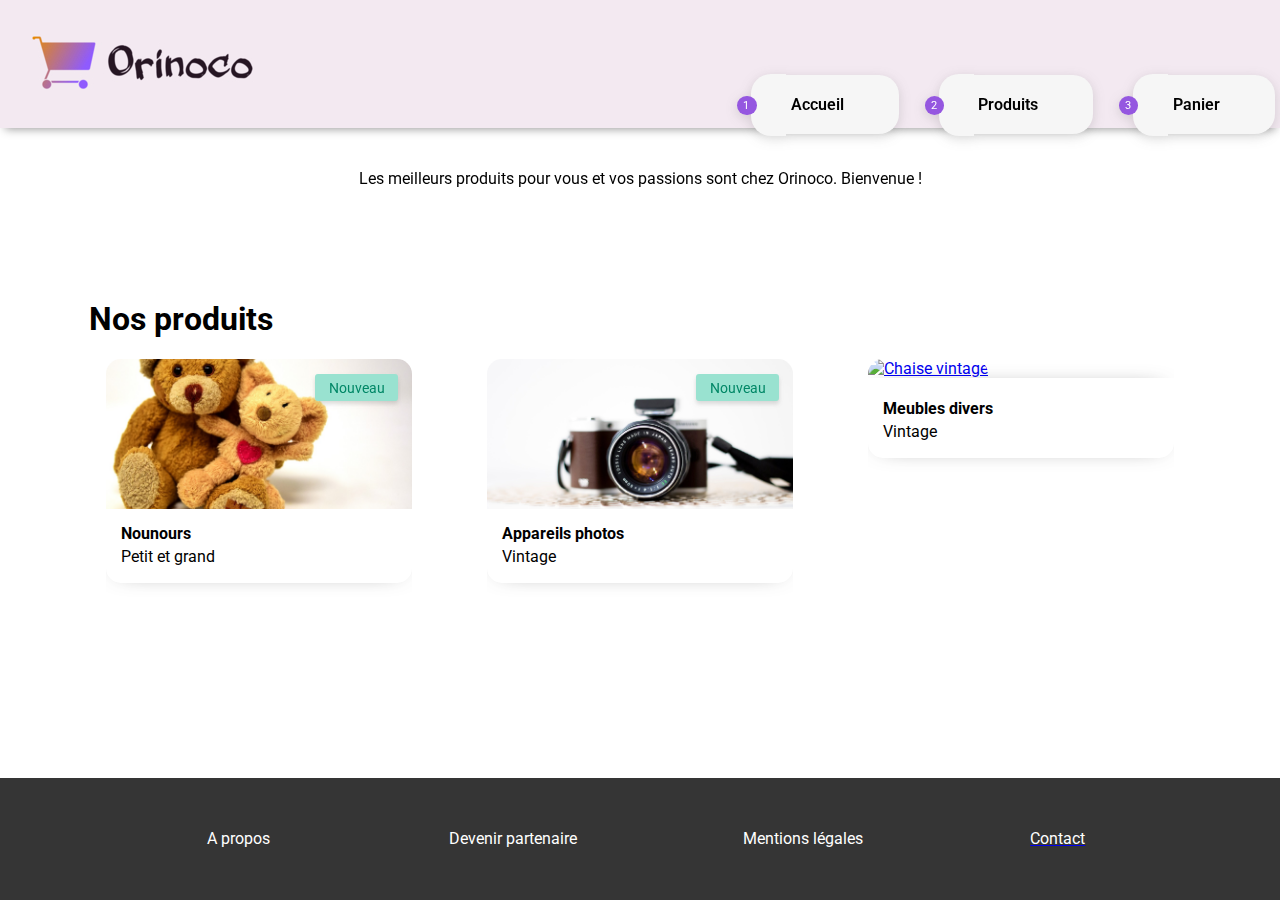
==== index.html @ 1a42e918 "Initial commit - Home page and product fetched listing page" ====
<!DOCTYPE html>
<html lang="fr">
<head>
    <meta charset="UTF-8">
    <meta http-equiv="X-UA-Compatible" content="IE=edge">
    <script src="https://kit.fontawesome.com/a458a90062.js" crossorigin="anonymous"></script>
    <link rel="preconnect" href="https://fonts.gstatic.com">
    <link href="https://fonts.googleapis.com/css2?family=Shrikhand&display=swap" rel="stylesheet">
    <link rel="preconnect" href="https://fonts.gstatic.com">
    <link href="https://fonts.googleapis.com/css2?family=Roboto&display=swap" rel="stylesheet">
    <meta name="viewport" content="width=device-width, initial-scale=1.0">
    <link rel="stylesheet" href="style.css">
    <title>Orinoco</title>
    <meta name="description" content="Orinoco... !">
</head>

<body>
<!-- Header -->
    <header>
        <div class="header__wrapper">
         <div class="header__content">
            <a href="index.html" class="home"><img src="images/logo/Orinoco_logo.jpg" class="header__logo" alt="Logo Orinoco"/></a> 
         </div>
       </div>
    </header>
 
<!-- Section 3 - Menu -->
    <section class="menu">
        <div class="menu__wrapper">
          <div class="menu__content">
            <ol class="menu__buttons">
                <li class="menu__buttons--prod">
                    <i class="fas fa-store"></i>
                    <a href="#" class="menu__home">Accueil</a>
                </li>
                <li>
                    <i class="fas fa-list-ul"></i>
                    <a href="#" class="menu__produits">Produits</a>
                </li>
                <li>
                    <i class="fas fa-shopping-cart"></i>
                    <a href="#" class="menu__panier">Panier</a>
                </li> 
            </ol>
          </div>
        </div>
        <p class="introduction">Les meilleurs produits pour vous et vos passions sont chez Orinoco. Bienvenue !</p>
    </section>
<!-- Section 4 - Restaurants -->
    <section class="produits">
        <div class="produits__wrapper">
             <h1>Nos produits</h1>          
          <div class="produits__content">

            <div class="prods produits__card">
                <a href="product-list.html"><img src="images/produits/teddy_3.jpg" alt="Nounours" class="produits__pic">
                  <p class="produits__nouveau produits__nouveau--tck1">Nouveau</p>
                </a>
                  <div class="produits__text_heart_bloc">
                     <p class="card_text"><strong>Nounours</strong> <br>Petit et grand</p>
                     <div class="heart_inline"><a href="#" class="heart-filled"><i class="fa fa-heart-o"></i></a></div>
                  </div>
            </div>

            <div class="prods produits__card">
                <a href="product-list.html"><img src="images/produits/vcam_5.jpg" alt="Appareil photo" class="produits__pic">
                  <p class="produits__nouveau produits__nouveau--tck2">Nouveau</p>
                </a>
                  <div class="produits__text_heart_bloc">
                     <p class="card_text"><strong>Appareils photos</strong> <br>Vintage</p>
                     <div class="heart_inline"><a href="#" class="heart-filled"><i class="fa fa-heart-o"></i></a></div>
                  </div>
            </div>

            <div class="prods produits__card">
                <a href="product-list.html"><img src="images/produits/oak_5.jpg" alt="Chaise vintage" class="produits__pic">
                  <p class="produits__nouveau produits__nouveau--tck3">Nouveau</p>
                </a>
                  <div class="produits__text_heart_bloc">
                     <p class="card_text"><strong>Meubles divers</strong> <br>Vintage</p>
                     <div class="heart_inline"><a href="#" class="heart-filled"><i class="fa fa-heart-o"></i></a></div>
                  </div> 
            </div>

          </div>
        </div>
    </section> 
<!-- Footer -->
    <footer>
        <div class="footer__wrapper">
          <!-- <h1 class="footer__content__title">Ohmyfood</h1> -->
          <nav class="footer__content">
            <ul>
                <li class="footer__utensils">
                    <i class="fas fa-utensils"></i>
                    <p>A propos</p>
                </li>
                <li class="footer__hands-helping">
                    <i class="fas fa-hands-helping"></i>
                    <p>Devenir partenaire</p>
                </li>
                <li>
                    <p>Mentions légales</p>
                </li>
                <li>
                  <a href="mailto:callixtusb@gmail.com"><p class="footer__contact">Contact</p></a>
                </li>
            </ul>  
          </nav>
        </div>    
    </footer>
   
</body>
</html>
---- style.css ----
* {
  -webkit-box-sizing: border-box;
          box-sizing: border-box;
}

body {
  margin: 0 auto;
  font-family: "Roboto", sans-serif;
}

header {
  background-color: #f3e9f1;
  padding: 10px 0px 16px 0px;
  position: fixed;
  width: 100%;
  top: 0px;
  z-index: 99;
  -webkit-box-shadow: 0px 6px 9px -5px #999999;
  box-shadow: 0px 6px 9px -5px #999999;
}

header .header__logo {
  display: block;
  margin-left: 5px;
}

@media screen and (min-width: 768px) {
  header .header__logo {
    margin-left: 30px;
  }
}

.menu {
  position: relative;
  z-index: 98;
  top: 125px;
  width: 100%;
  background-color: #ffff;
}

@media screen and (min-width: 768px) {
  .menu {
    position: fixed;
    top: 80px;
    z-index: 99;
    background-color: transparent;
  }
}

.menu__wrapper {
  width: 100%;
}

.menu__content {
  width: 100%;
  margin: auto;
}

.menu .introduction {
  text-align: center;
  z-index: 101;
}

.menu__buttons {
  display: -webkit-box;
  display: -ms-flexbox;
  display: flex;
  -webkit-box-orient: horizontal;
  -webkit-box-direction: normal;
      -ms-flex-direction: row;
          flex-direction: row;
  -ms-flex-wrap: wrap;
      flex-wrap: wrap;
  -webkit-box-pack: space-evenly;
      -ms-flex-pack: space-evenly;
          justify-content: space-evenly;
  gap: 25px;
  padding-left: 0px;
  margin-top: 45px;
  margin-bottom: 30px;
  width: 100%;
  list-style-type: none;
  counter-reset: list;
}

@media screen and (min-width: 768px) {
  .menu__buttons {
    -webkit-box-pack: end;
        -ms-flex-pack: end;
            justify-content: flex-end;
    gap: 15px;
    margin-top: 15px;
    margin-bottom: 55px;
  }
}

.menu li:hover {
  -webkit-filter: drop-shadow(10px 12px 10px #0800002e);
          filter: drop-shadow(10px 12px 10px #0800002e);
}

.menu li {
  counter-increment: list;
  -webkit-filter: drop-shadow(0px 3px 6px #4444442e);
          filter: drop-shadow(0px 3px 6px #4444442e);
  -webkit-transition: all 1s;
  transition: all 1s;
}

.menu li::before {
  content: " " counter(list) " ";
  border-radius: 50%;
  padding: 3px 4.3px 3px 6px;
  width: 45px;
  vertical-align: middle;
  color: white;
  background-color: #9557e0;
  font-size: 11px;
  position: relative;
  z-index: 99;
  right: -3%;
}

.menu .fa-shopping-cart {
  color: #7e7e7e;
  border: 0px;
  background-color: #f6f6f6;
  border-radius: 20px 0px 0px 20px;
  padding: 6px 10px 7px 25px;
  -webkit-transition: all 1s;
  transition: all 1s;
}

@media screen and (min-width: 768px) {
  .menu .fa-shopping-cart {
    padding: 21px 10px 22px 25px;
  }
}

.menu__home {
  text-decoration: none;
  color: black;
  font-weight: 600;
  border: 0px;
  background-color: #f6f6f6;
  border-radius: 0px 20px 20px 0px;
  padding: 5px 55px 5px 10px;
  margin-left: -3%;
  -webkit-transition: all 1s;
  transition: all 1s;
}

@media screen and (min-width: 768px) {
  .menu__home {
    padding: 20px 55px 20px 10px;
  }
}

.menu .fa-list-ul {
  color: #7e7e7e;
  border: 0px;
  background-color: #f6f6f6;
  border-radius: 20px 0px 0px 20px;
  padding: 6px 10px 7px 25px;
  -webkit-transition: all 1s;
  transition: all 1s;
}

@media screen and (min-width: 768px) {
  .menu .fa-list-ul {
    padding: 21px 10px 22px 25px;
  }
}

.menu__produits {
  text-decoration: none;
  color: black;
  font-weight: 600;
  border: 0px;
  background-color: #f6f6f6;
  border-radius: 0px 20px 20px 0px;
  padding: 5px 55px 5px 10px;
  margin-left: -3%;
  -webkit-transition: all 1s;
  transition: all 1s;
}

@media screen and (min-width: 768px) {
  .menu__produits {
    padding: 20px 55px 20px 10px;
  }
}

.menu .fa-store {
  color: #7e7e7e;
  border: 0px;
  background-color: #f6f6f6;
  border-radius: 20px 0px 0px 20px;
  padding: 6px 10px 7px 25px;
  -webkit-transition: all 1s;
  transition: all 1s;
}

@media screen and (min-width: 768px) {
  .menu .fa-store {
    padding: 21px 10px 22px 25px;
  }
}

.menu__panier {
  text-decoration: none;
  color: black;
  font-weight: 600;
  border: 0px;
  background-color: #f6f6f6;
  border-radius: 0px 20px 20px 0px;
  padding: 5px 55px 5px 10px;
  margin-left: -3%;
  -webkit-transition: all 1s;
  transition: all 1s;
}

@media screen and (min-width: 768px) {
  .menu__panier {
    padding: 20px 55px 20px 10px;
  }
}

.menu .fa-shopping-cart:hover {
  background-color: #f8ebfc;
  color: #9557e0;
}

.menu li:hover .menu__home {
  background-color: #f8ebfc;
}

.menu .menu__home:hover {
  background-color: #f8ebfc;
}

.menu li:hover .fa-shopping-cart {
  background-color: #f8ebfc;
  color: #9557e0;
}

.menu .fa-list-ul:hover {
  background-color: #f8ebfc;
  color: #9356DC;
}

.menu li:hover .menu__produits {
  background-color: #f8ebfc;
}

.menu .menu__produits:hover {
  background-color: #f8ebfc;
}

.menu li:hover .fa-list-ul {
  background-color: #f8ebfc;
  color: #9557e0;
}

.menu .fa-store:hover {
  background-color: #f8ebfc;
  color: #9557e0;
}

.menu li:hover .menu__panier {
  background-color: #f8ebfc;
}

.menu .menu__panier:hover {
  background-color: #f8ebfc;
}

.menu li:hover .fa-store {
  background-color: #f8ebfc;
  color: #9557e0;
}

.produits {
  margin-top: 180px;
}

@media screen and (min-width: 768px) {
  .produits {
    margin-top: 180px;
  }
}

.produits__wrapper {
  max-width: 1224px;
  width: 100%;
  margin-left: auto;
  margin-right: auto;
  padding-bottom: 8em;
}

@media screen and (min-width: 768px) {
  .produits__wrapper {
    margin-top: 300px;
  }
}

.produits h1 {
  margin-left: 5%;
}

.produits__content {
  display: -webkit-box;
  display: -ms-flexbox;
  display: flex;
  -webkit-box-orient: horizontal;
  -webkit-box-direction: normal;
      -ms-flex-direction: row;
          flex-direction: row;
  -ms-flex-wrap: wrap;
      flex-wrap: wrap;
  -webkit-box-pack: space-evenly;
      -ms-flex-pack: space-evenly;
          justify-content: space-evenly;
  gap: 75px;
}

@media screen and (min-width: 768px) {
  .produits__content {
    -webkit-box-pack: center;
        -ms-flex-pack: center;
            justify-content: center;
    max-width: 1224px;
    width: 100%;
  }
}

.produits__card {
  width: 90%;
  height: 240px;
  position: relative;
  overflow: hidden;
  margin-bottom: -65px;
}

@media screen and (min-width: 768px) {
  .produits__card {
    width: 25%;
  }
}

.produits__pic {
  width: 100%;
  height: 150px;
  -o-object-fit: cover;
     object-fit: cover;
  -o-object-position: 48% 55%;
     object-position: 48% 55%;
  margin-bottom: -10px;
  border-radius: 15px 15px 0px 0px;
}

.produits__text_heart_bloc {
  background-color: #ffff;
  padding: 20px 15px 20px 15px;
  height: 80px;
  width: 99.9%;
  -webkit-box-shadow: 0 0 25px -15px #444444;
          box-shadow: 0 0 25px -15px #444444;
  border-radius: 0px 0px 15px 15px;
  line-height: 1.4;
  text-decoration: none;
  color: black;
}

.produits__text_heart_bloc .heart_inline {
  width: 30px;
  position: absolute;
  right: 0px;
  top: 163px;
}

.produits__text_heart_bloc .heart_inline a {
  text-decoration: none;
  color: black;
}

.produits__text_heart_bloc .heart-filled:before {
  content: "\f004";
  font-family: 'Font Awesome 5 Free';
  font-size: 15.7px;
  font-weight: 900;
  position: relative;
  right: -.05px;
  top: 22px;
  color: #9557e0;
  opacity: 0;
  -webkit-transition: All 3s;
  transition: All 3s;
}

.produits__text_heart_bloc .heart_inline:hover .heart-filled:before {
  opacity: 1;
}

.produits__text_heart_bloc .card_text {
  margin: 0px;
}

.produits__nouveau--tck1 {
  font-size: .85em;
  position: absolute;
  background-color: #99e2d0;
  color: #008766;
  border: 0px;
  padding: .4em 1em;
  right: 1em;
  top: .1em;
  -webkit-filter: drop-shadow(0px 3px 2px #4444442e);
          filter: drop-shadow(0px 3px 2px #4444442e);
  border-radius: 3px 3px 3px 3px;
  position: absolute;
  opacity: 1;
}

.produits__nouveau--tck2 {
  font-size: .85em;
  position: absolute;
  background-color: #99e2d0;
  color: #008766;
  border: 0px;
  padding: .4em 1em;
  right: 1em;
  top: .1em;
  -webkit-filter: drop-shadow(0px 3px 2px #4444442e);
          filter: drop-shadow(0px 3px 2px #4444442e);
  border-radius: 3px 3px 3px 3px;
  position: absolute;
  opacity: 1;
}

.produits__nouveau--tck3 {
  font-size: .85em;
  position: absolute;
  background-color: #99e2d0;
  color: #008766;
  border: 0px;
  padding: .4em 1em;
  right: 1em;
  top: .1em;
  -webkit-filter: drop-shadow(0px 3px 2px #4444442e);
          filter: drop-shadow(0px 3px 2px #4444442e);
  border-radius: 3px 3px 3px 3px;
  position: absolute;
  opacity: 0;
}

.produits__nouveau--tck4 {
  font-size: .85em;
  position: absolute;
  background-color: #99e2d0;
  color: #008766;
  border: 0px;
  padding: .4em 1em;
  right: 1em;
  top: .1em;
  -webkit-filter: drop-shadow(0px 3px 2px #4444442e);
          filter: drop-shadow(0px 3px 2px #4444442e);
  border-radius: 3px 3px 3px 3px;
  position: absolute;
  opacity: 0;
}

Footer {
  padding-bottom: 45px;
  padding-top: 45px;
  background-color: #353535;
  position: absolute;
  width: 100%;
}

Footer .footer__wrapper {
  max-width: 1224px;
  margin: auto;
  position: relative;
  height: auto;
  width: 100%;
}

Footer ul {
  display: -webkit-box;
  display: -ms-flexbox;
  display: flex;
  -webkit-box-orient: vertical;
  -webkit-box-direction: normal;
      -ms-flex-direction: column;
          flex-direction: column;
  -webkit-box-pack: start;
      -ms-flex-pack: start;
          justify-content: flex-start;
  margin: 0;
  list-style-type: none;
  color: #ffff;
  margin-bottom: 0;
  padding-left: 5%;
  line-height: 0;
}

Footer ul .footer__utensils {
  display: -webkit-box;
  display: -ms-flexbox;
  display: flex;
  -ms-flex-wrap: wrap;
      flex-wrap: wrap;
  -webkit-box-align: center;
      -ms-flex-align: center;
          align-items: center;
  gap: 12px;
}

Footer ul .footer__hands-helping {
  display: -webkit-box;
  display: -ms-flexbox;
  display: flex;
  -ms-flex-wrap: wrap;
      flex-wrap: wrap;
  -webkit-box-align: center;
      -ms-flex-align: center;
          align-items: center;
  gap: 12px;
}

Footer ul .footer__contact {
  text-decoration: none;
  color: #ffff;
}

@media screen and (min-width: 768px) {
  Footer {
    position: absolute;
    bottom: 0px;
  }
  Footer ul {
    display: -webkit-box;
    display: -ms-flexbox;
    display: flex;
    -webkit-box-orient: horizontal;
    -webkit-box-direction: normal;
        -ms-flex-direction: row;
            flex-direction: row;
    -webkit-box-pack: space-evenly;
        -ms-flex-pack: space-evenly;
            justify-content: space-evenly;
    -webkit-box-align: center;
        -ms-flex-align: center;
            align-items: center;
    padding-left: 0;
  }
}
/*# sourceMappingURL=style.css.map */
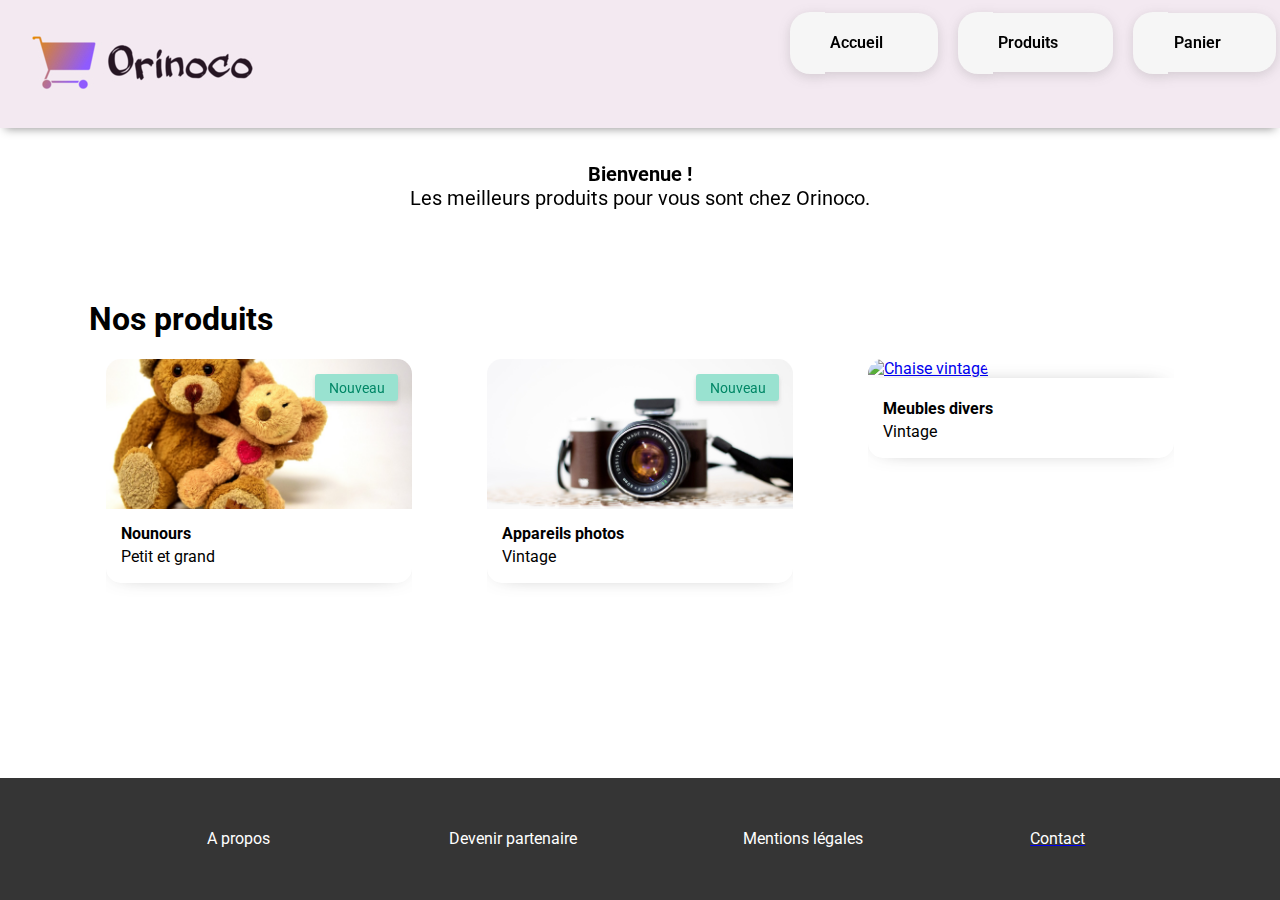
==== commit e000ecb4: "Complete list of product and part of the product query streamed page." ====
--- a/index.html
+++ b/index.html
@@ -44,7 +44,7 @@
             </ol>
           </div>
         </div>
-        <p class="introduction">Les meilleurs produits pour vous et vos passions sont chez Orinoco. Bienvenue !</p>
+        <p class="introduction"><strong>Bienvenue !</strong> <br> Les meilleurs produits pour vous sont chez Orinoco.</p>
     </section>
 <!-- Section 4 - Restaurants -->
     <section class="produits">
@@ -92,7 +92,7 @@
           <nav class="footer__content">
             <ul>
                 <li class="footer__utensils">
-                    <i class="fas fa-utensils"></i>
+                  <i class="fas fa-address-card"></i>
                     <p>A propos</p>
                 </li>
                 <li class="footer__hands-helping">
--- a/style.css
+++ b/style.css
@@ -41,7 +41,7 @@
 @media screen and (min-width: 768px) {
   .menu {
     position: fixed;
-    top: 80px;
+    top: 18px;
     z-index: 99;
     background-color: transparent;
   }
@@ -59,6 +59,9 @@
 .menu .introduction {
   text-align: center;
   z-index: 101;
+  margin-top: 110px;
+  font-size: 20px;
+  line-height: -20px;
 }
 
 .menu__buttons {
@@ -107,20 +110,6 @@
   transition: all 1s;
 }
 
-.menu li::before {
-  content: " " counter(list) " ";
-  border-radius: 50%;
-  padding: 3px 4.3px 3px 6px;
-  width: 45px;
-  vertical-align: middle;
-  color: white;
-  background-color: #9557e0;
-  font-size: 11px;
-  position: relative;
-  z-index: 99;
-  right: -3%;
-}
-
 .menu .fa-shopping-cart {
   color: #7e7e7e;
   border: 0px;
@@ -227,56 +216,56 @@
 }
 
 .menu .fa-shopping-cart:hover {
-  background-color: #f8ebfc;
+  background-color: #f3e9f1;
   color: #9557e0;
 }
 
 .menu li:hover .menu__home {
-  background-color: #f8ebfc;
+  background-color: #f3e9f1;
 }
 
 .menu .menu__home:hover {
-  background-color: #f8ebfc;
+  background-color: #f3e9f1;
 }
 
 .menu li:hover .fa-shopping-cart {
-  background-color: #f8ebfc;
+  background-color: #f3e9f1;
   color: #9557e0;
 }
 
 .menu .fa-list-ul:hover {
-  background-color: #f8ebfc;
+  background-color: #f3e9f1;
   color: #9356DC;
 }
 
 .menu li:hover .menu__produits {
-  background-color: #f8ebfc;
+  background-color: #f3e9f1;
 }
 
 .menu .menu__produits:hover {
-  background-color: #f8ebfc;
+  background-color: #f3e9f1;
 }
 
 .menu li:hover .fa-list-ul {
-  background-color: #f8ebfc;
+  background-color: #f3e9f1;
   color: #9557e0;
 }
 
 .menu .fa-store:hover {
-  background-color: #f8ebfc;
+  background-color: #f3e9f1;
   color: #9557e0;
 }
 
 .menu li:hover .menu__panier {
-  background-color: #f8ebfc;
+  background-color: #f3e9f1;
 }
 
 .menu .menu__panier:hover {
-  background-color: #f8ebfc;
+  background-color: #f3e9f1;
 }
 
 .menu li:hover .fa-store {
-  background-color: #f8ebfc;
+  background-color: #f3e9f1;
   color: #9557e0;
 }
 
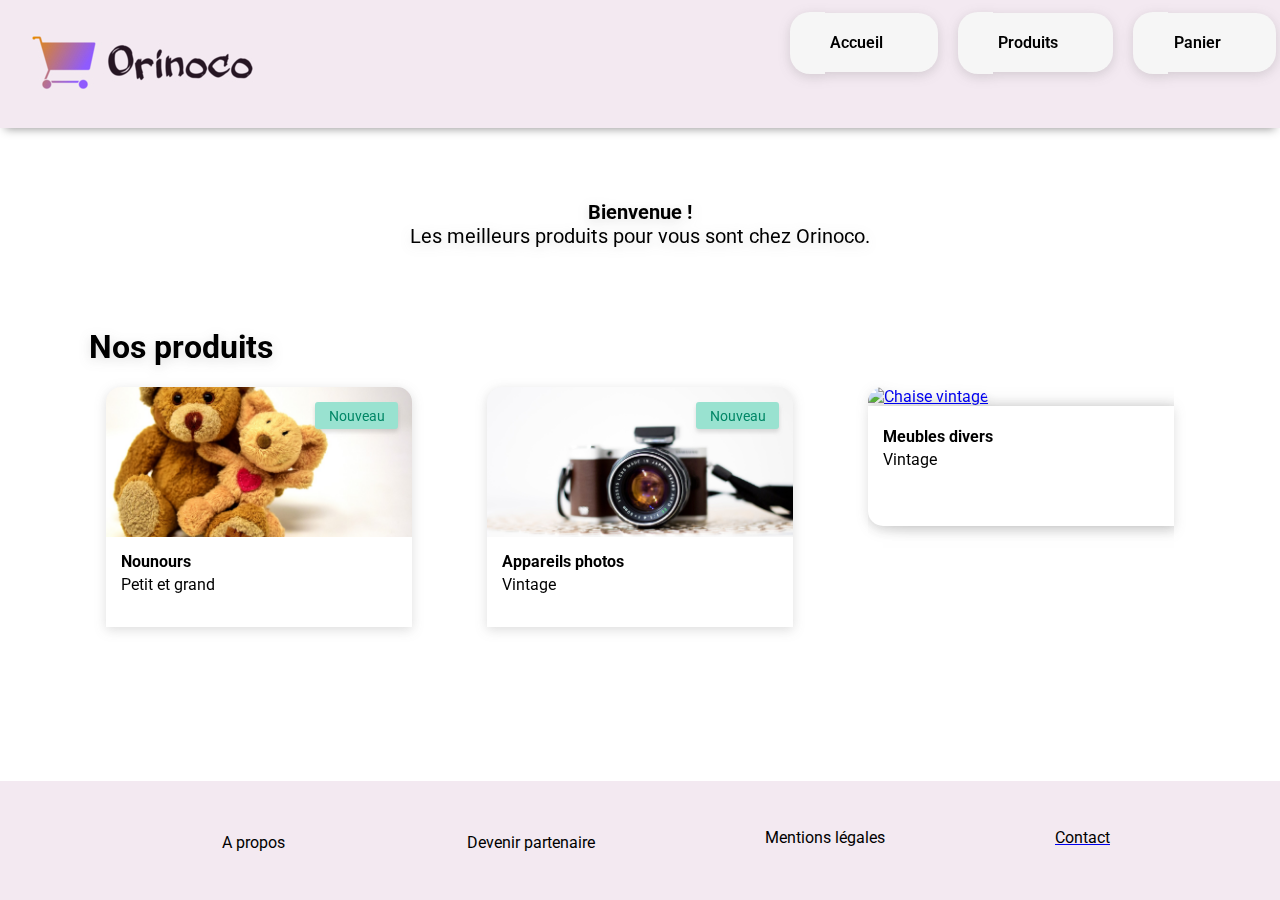
==== commit 762a49a1: "Prepare cart page and refactored the footer" ====
--- a/index.html
+++ b/index.html
@@ -9,7 +9,7 @@
     <link rel="preconnect" href="https://fonts.gstatic.com">
     <link href="https://fonts.googleapis.com/css2?family=Roboto&display=swap" rel="stylesheet">
     <meta name="viewport" content="width=device-width, initial-scale=1.0">
-    <link rel="stylesheet" href="style.css">
+    <link rel="stylesheet" href="style-index.css">
     <title>Orinoco</title>
     <meta name="description" content="Orinoco... !">
 </head>
@@ -24,31 +24,32 @@
        </div>
     </header>
  
-<!-- Section 3 - Menu -->
-    <section class="menu">
+<!-- Menu -->
+    <nav class="menu">
         <div class="menu__wrapper">
           <div class="menu__content">
             <ol class="menu__buttons">
                 <li class="menu__buttons--prod">
                     <i class="fas fa-store"></i>
-                    <a href="#" class="menu__home">Accueil</a>
+                    <a href="index.html" class="menu__home">Accueil</a>
                 </li>
                 <li>
                     <i class="fas fa-list-ul"></i>
-                    <a href="#" class="menu__produits">Produits</a>
+                    <a href="product-list.html" class="menu__produits">Produits</a>
                 </li>
                 <li>
                     <i class="fas fa-shopping-cart"></i>
-                    <a href="#" class="menu__panier">Panier</a>
+                    <a href="cart.html" class="menu__panier">Panier</a>
                 </li> 
             </ol>
           </div>
         </div>
-        <p class="introduction"><strong>Bienvenue !</strong> <br> Les meilleurs produits pour vous sont chez Orinoco.</p>
-    </section>
-<!-- Section 4 - Restaurants -->
+    </nav>
+<!-- Product categories -->
     <section class="produits">
+
         <div class="produits__wrapper">
+          <p class="introduction"><strong>Bienvenue !</strong> <br> Les meilleurs produits pour vous sont chez Orinoco.</p>
              <h1>Nos produits</h1>          
           <div class="produits__content">
 
@@ -88,9 +89,8 @@
 <!-- Footer -->
     <footer>
         <div class="footer__wrapper">
-          <!-- <h1 class="footer__content__title">Ohmyfood</h1> -->
           <nav class="footer__content">
-            <ul>
+            <ul class="footer__main">
                 <li class="footer__utensils">
                   <i class="fas fa-address-card"></i>
                     <p>A propos</p>
--- a/style-index.css
+++ b/style-index.css
@@ -0,0 +1,526 @@
+body {
+  margin: 0 auto;
+  font-family: "Roboto", sans-serif;
+}
+
+header {
+  background-color: #f3e9f1;
+  padding: 10px 0px 16px 0px;
+  position: fixed;
+  width: 100%;
+  top: 0px;
+  z-index: 99;
+  -webkit-box-shadow: 0px 6px 9px -5px #999999;
+  box-shadow: 0px 6px 9px -5px #999999;
+}
+
+header .header__logo {
+  display: block;
+  margin-left: 5px;
+}
+
+@media screen and (min-width: 768px) {
+  header .header__logo {
+    margin-left: 30px;
+  }
+}
+
+.introduction {
+  text-align: center;
+  z-index: 101;
+  margin-bottom: 80px;
+  font-size: 20px;
+  line-height: -20px;
+}
+
+.menu {
+  position: relative;
+  z-index: 98;
+  top: 125px;
+  width: 100%;
+  background-color: #ffff;
+}
+
+@media screen and (min-width: 768px) {
+  .menu {
+    position: fixed;
+    top: 18px;
+    z-index: 99;
+    background-color: transparent;
+  }
+}
+
+.menu__wrapper {
+  width: 100%;
+}
+
+.menu__content {
+  width: 100%;
+  margin: auto;
+}
+
+.menu__buttons {
+  display: -webkit-box;
+  display: -ms-flexbox;
+  display: flex;
+  -webkit-box-orient: horizontal;
+  -webkit-box-direction: normal;
+      -ms-flex-direction: row;
+          flex-direction: row;
+  -ms-flex-wrap: wrap;
+      flex-wrap: wrap;
+  -webkit-box-pack: space-evenly;
+      -ms-flex-pack: space-evenly;
+          justify-content: space-evenly;
+  gap: 25px;
+  padding-left: 0px;
+  margin-top: 45px;
+  margin-bottom: 30px;
+  width: 100%;
+  list-style-type: none;
+  counter-reset: list;
+}
+
+@media screen and (min-width: 768px) {
+  .menu__buttons {
+    -webkit-box-pack: end;
+        -ms-flex-pack: end;
+            justify-content: flex-end;
+    gap: 15px;
+    margin-top: 15px;
+    margin-bottom: 55px;
+  }
+}
+
+.menu li:hover {
+  -webkit-filter: drop-shadow(10px 12px 10px #0800002e);
+          filter: drop-shadow(10px 12px 10px #0800002e);
+}
+
+.menu li {
+  counter-increment: list;
+  -webkit-filter: drop-shadow(0px 3px 6px #4444442e);
+          filter: drop-shadow(0px 3px 6px #4444442e);
+  -webkit-transition: all 1s;
+  transition: all 1s;
+}
+
+.menu .fa-shopping-cart {
+  color: #7e7e7e;
+  border: 0px;
+  background-color: #f6f6f6;
+  border-radius: 20px 0px 0px 20px;
+  padding: 6px 10px 7px 25px;
+  -webkit-transition: all 1s;
+  transition: all 1s;
+}
+
+@media screen and (min-width: 768px) {
+  .menu .fa-shopping-cart {
+    padding: 21px 10px 22px 25px;
+  }
+}
+
+.menu__home {
+  text-decoration: none;
+  color: black;
+  font-weight: 600;
+  border: 0px;
+  background-color: #f6f6f6;
+  border-radius: 0px 20px 20px 0px;
+  padding: 5px 55px 5px 10px;
+  margin-left: -3%;
+  -webkit-transition: all 1s;
+  transition: all 1s;
+}
+
+@media screen and (min-width: 768px) {
+  .menu__home {
+    padding: 20px 55px 20px 10px;
+  }
+}
+
+.menu .fa-list-ul {
+  color: #7e7e7e;
+  border: 0px;
+  background-color: #f6f6f6;
+  border-radius: 20px 0px 0px 20px;
+  padding: 6px 10px 7px 25px;
+  -webkit-transition: all 1s;
+  transition: all 1s;
+}
+
+@media screen and (min-width: 768px) {
+  .menu .fa-list-ul {
+    padding: 21px 10px 22px 25px;
+  }
+}
+
+.menu__produits {
+  text-decoration: none;
+  color: black;
+  font-weight: 600;
+  border: 0px;
+  background-color: #f6f6f6;
+  border-radius: 0px 20px 20px 0px;
+  padding: 5px 55px 5px 10px;
+  margin-left: -3%;
+  -webkit-transition: all 1s;
+  transition: all 1s;
+}
+
+@media screen and (min-width: 768px) {
+  .menu__produits {
+    padding: 20px 55px 20px 10px;
+  }
+}
+
+.menu .fa-store {
+  color: #7e7e7e;
+  border: 0px;
+  background-color: #f6f6f6;
+  border-radius: 20px 0px 0px 20px;
+  padding: 6px 10px 7px 25px;
+  -webkit-transition: all 1s;
+  transition: all 1s;
+}
+
+@media screen and (min-width: 768px) {
+  .menu .fa-store {
+    padding: 21px 10px 22px 25px;
+  }
+}
+
+.menu__panier {
+  text-decoration: none;
+  color: black;
+  font-weight: 600;
+  border: 0px;
+  background-color: #f6f6f6;
+  border-radius: 0px 20px 20px 0px;
+  padding: 5px 55px 5px 10px;
+  margin-left: -3%;
+  -webkit-transition: all 1s;
+  transition: all 1s;
+}
+
+@media screen and (min-width: 768px) {
+  .menu__panier {
+    padding: 20px 55px 20px 10px;
+  }
+}
+
+.menu .fa-shopping-cart:hover {
+  background-color: #f3e9f1;
+  color: #9557e0;
+}
+
+.menu li:hover .menu__home {
+  background-color: #f3e9f1;
+}
+
+.menu .menu__home:hover {
+  background-color: #f3e9f1;
+}
+
+.menu li:hover .fa-shopping-cart {
+  background-color: #f3e9f1;
+  color: #9557e0;
+}
+
+.menu .fa-list-ul:hover {
+  background-color: #f3e9f1;
+  color: #9356DC;
+}
+
+.menu li:hover .menu__produits {
+  background-color: #f3e9f1;
+}
+
+.menu .menu__produits:hover {
+  background-color: #f3e9f1;
+}
+
+.menu li:hover .fa-list-ul {
+  background-color: #f3e9f1;
+  color: #9557e0;
+}
+
+.menu .fa-store:hover {
+  background-color: #f3e9f1;
+  color: #9557e0;
+}
+
+.menu li:hover .menu__panier {
+  background-color: #f3e9f1;
+}
+
+.menu .menu__panier:hover {
+  background-color: #f3e9f1;
+}
+
+.menu li:hover .fa-store {
+  background-color: #f3e9f1;
+  color: #9557e0;
+}
+
+.produits {
+  margin-top: 180px;
+  -webkit-filter: drop-shadow(0px 3px 6px #4444442e);
+          filter: drop-shadow(0px 3px 6px #4444442e);
+}
+
+@media screen and (min-width: 768px) {
+  .produits {
+    margin-top: 180px;
+    margin-bottom: 50px;
+  }
+}
+
+.produits__wrapper {
+  max-width: 1224px;
+  width: 100%;
+  margin-left: auto;
+  margin-right: auto;
+  padding-bottom: 8em;
+}
+
+@media screen and (min-width: 768px) {
+  .produits__wrapper {
+    margin-top: 200px;
+  }
+}
+
+.produits h1 {
+  margin-left: 5%;
+}
+
+.produits__content {
+  display: -webkit-box;
+  display: -ms-flexbox;
+  display: flex;
+  -webkit-box-orient: horizontal;
+  -webkit-box-direction: normal;
+      -ms-flex-direction: row;
+          flex-direction: row;
+  -ms-flex-wrap: wrap;
+      flex-wrap: wrap;
+  -webkit-box-pack: space-evenly;
+      -ms-flex-pack: space-evenly;
+          justify-content: space-evenly;
+  gap: 75px;
+}
+
+@media screen and (min-width: 768px) {
+  .produits__content {
+    -webkit-box-pack: center;
+        -ms-flex-pack: center;
+            justify-content: center;
+    max-width: 1224px;
+    width: 100%;
+  }
+}
+
+.produits__card {
+  width: 90%;
+  height: 240px;
+  position: relative;
+  overflow: hidden;
+  margin-bottom: -65px;
+}
+
+@media screen and (min-width: 768px) {
+  .produits__card {
+    width: 25%;
+  }
+}
+
+.produits__pic {
+  width: 100%;
+  height: 150px;
+  -o-object-fit: cover;
+     object-fit: cover;
+  -o-object-position: 48% 55%;
+     object-position: 48% 55%;
+  margin-bottom: -10px;
+  border-radius: 15px 15px 0px 0px;
+}
+
+.produits__text_heart_bloc {
+  background-color: #ffff;
+  padding: 20px 15px 20px 15px;
+  height: 80px;
+  width: 99.9%;
+  -webkit-box-shadow: 0 0 25px -15px #444444;
+          box-shadow: 0 0 25px -15px #444444;
+  border-radius: 0px 0px 15px 15px;
+  line-height: 1.4;
+  text-decoration: none;
+  color: black;
+}
+
+.produits__text_heart_bloc .heart_inline {
+  width: 30px;
+  position: absolute;
+  right: 0px;
+  top: 163px;
+}
+
+.produits__text_heart_bloc .heart_inline a {
+  text-decoration: none;
+  color: black;
+}
+
+.produits__text_heart_bloc .heart-filled:before {
+  content: "\f004";
+  font-family: 'Font Awesome 5 Free';
+  font-size: 15.7px;
+  font-weight: 900;
+  position: relative;
+  right: -.05px;
+  top: 22px;
+  color: #9557e0;
+  opacity: 0;
+  -webkit-transition: All 3s;
+  transition: All 3s;
+}
+
+.produits__text_heart_bloc .heart_inline:hover .heart-filled:before {
+  opacity: 1;
+}
+
+.produits__text_heart_bloc .card_text {
+  margin: 0px;
+}
+
+.produits__nouveau--tck1 {
+  font-size: .85em;
+  position: absolute;
+  background-color: #99e2d0;
+  color: #008766;
+  border: 0px;
+  padding: .4em 1em;
+  right: 1em;
+  top: .1em;
+  -webkit-filter: drop-shadow(0px 3px 2px #4444442e);
+          filter: drop-shadow(0px 3px 2px #4444442e);
+  border-radius: 3px 3px 3px 3px;
+  position: absolute;
+  opacity: 1;
+}
+
+.produits__nouveau--tck2 {
+  font-size: .85em;
+  position: absolute;
+  background-color: #99e2d0;
+  color: #008766;
+  border: 0px;
+  padding: .4em 1em;
+  right: 1em;
+  top: .1em;
+  -webkit-filter: drop-shadow(0px 3px 2px #4444442e);
+          filter: drop-shadow(0px 3px 2px #4444442e);
+  border-radius: 3px 3px 3px 3px;
+  position: absolute;
+  opacity: 1;
+}
+
+.produits__nouveau--tck3 {
+  font-size: .85em;
+  position: absolute;
+  background-color: #99e2d0;
+  color: #008766;
+  border: 0px;
+  padding: .4em 1em;
+  right: 1em;
+  top: .1em;
+  -webkit-filter: drop-shadow(0px 3px 2px #4444442e);
+          filter: drop-shadow(0px 3px 2px #4444442e);
+  border-radius: 3px 3px 3px 3px;
+  position: absolute;
+  opacity: 0;
+}
+
+.produits__nouveau--tck4 {
+  font-size: .85em;
+  position: absolute;
+  background-color: #99e2d0;
+  color: #008766;
+  border: 0px;
+  padding: .4em 1em;
+  right: 1em;
+  top: .1em;
+  -webkit-filter: drop-shadow(0px 3px 2px #4444442e);
+          filter: drop-shadow(0px 3px 2px #4444442e);
+  border-radius: 3px 3px 3px 3px;
+  position: absolute;
+  opacity: 0;
+}
+
+footer .footer__wrapper {
+  padding: 25px 0;
+  background-color: #f3e9f1;
+}
+
+footer .footer__wrapper .footer__content {
+  width: 100%;
+}
+
+footer .footer__main {
+  display: -webkit-box;
+  display: -ms-flexbox;
+  display: flex;
+  -webkit-box-orient: vertical;
+  -webkit-box-direction: normal;
+      -ms-flex-direction: column;
+          flex-direction: column;
+  list-style-type: none;
+  color: black;
+  line-height: 0;
+}
+
+footer .footer__main .footer__utensils,
+footer .footer__main .footer__hands-helping {
+  display: -webkit-box;
+  display: -ms-flexbox;
+  display: flex;
+  -ms-flex-wrap: wrap;
+      flex-wrap: wrap;
+  -webkit-box-align: center;
+      -ms-flex-align: center;
+          align-items: center;
+  gap: 12px;
+}
+
+footer .footer__main .footer__contact {
+  text-decoration: none;
+  color: black;
+}
+
+@media screen and (min-width: 768px) {
+  footer .footer__main {
+    display: -webkit-box;
+    display: -ms-flexbox;
+    display: flex;
+    -webkit-box-orient: horizontal;
+    -webkit-box-direction: normal;
+        -ms-flex-direction: row;
+            flex-direction: row;
+    -webkit-box-pack: space-evenly;
+        -ms-flex-pack: space-evenly;
+            justify-content: space-evenly;
+    -webkit-box-align: baseline;
+        -ms-flex-align: baseline;
+            align-items: baseline;
+    bottom: 0px;
+  }
+}
+
+@media screen and (min-width: 768px) {
+  footer {
+    position: fixed;
+    width: 100%;
+    bottom: 0px;
+  }
+}
+/*# sourceMappingURL=style-index.css.map */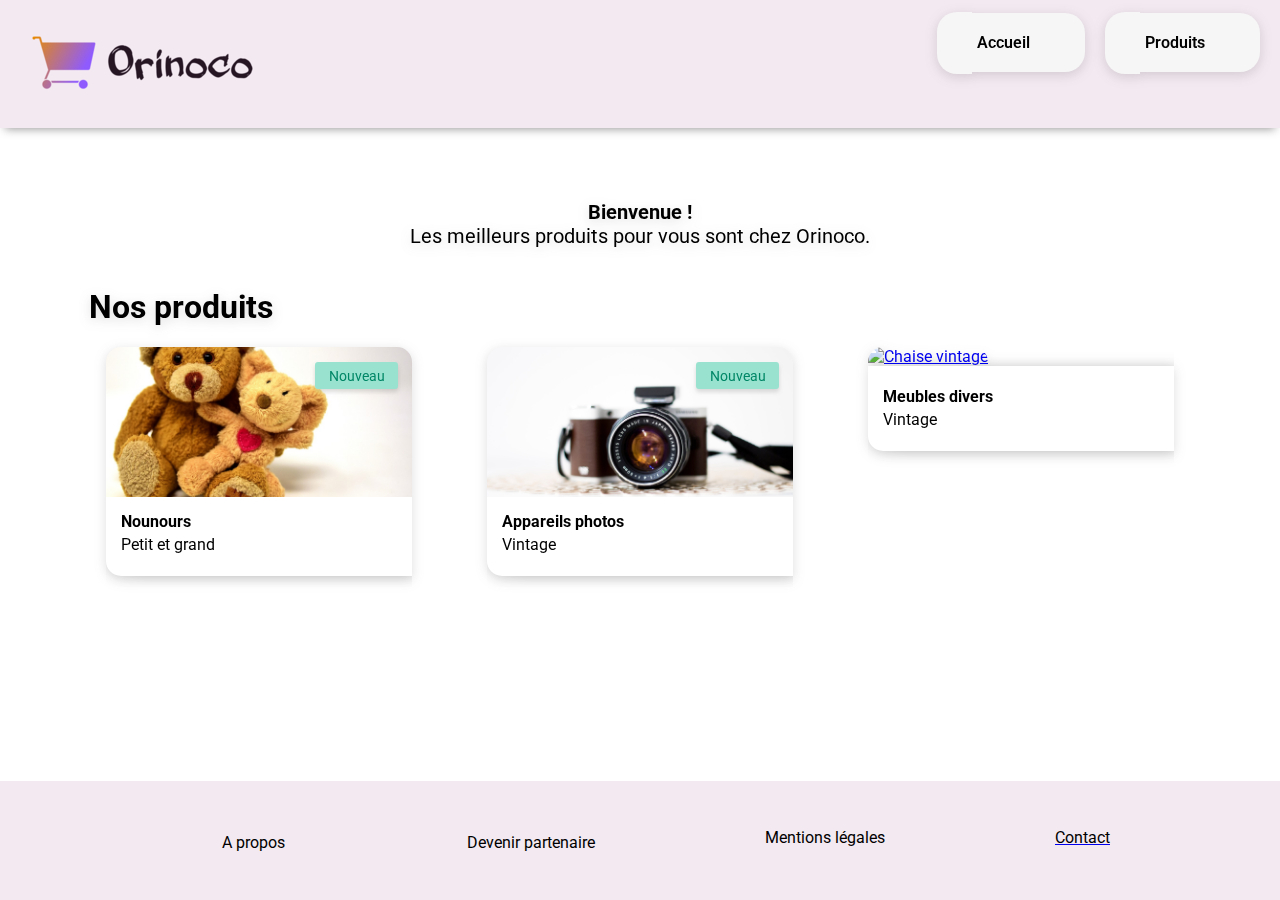
==== commit b23624f7: "Completion of cart page. Attempting to POST order to server" ====
--- a/index.html
+++ b/index.html
@@ -37,9 +37,9 @@
                     <i class="fas fa-list-ul"></i>
                     <a href="product-list.html" class="menu__produits">Produits</a>
                 </li>
-                <li>
-                    <i class="fas fa-shopping-cart"></i>
-                    <a href="cart.html" class="menu__panier">Panier</a>
+                <li class="container_btnMenuPanier">
+                    <!-- <i class="fas fa-shopping-cart"></i>
+                    <a href="cart.html" class="menu__panier">Panier</a> -->
                 </li> 
             </ol>
           </div>
@@ -109,6 +109,7 @@
           </nav>
         </div>    
     </footer>
-   
+
+    <script src="./js/index.js"></script>   
 </body>
 </html>--- a/style-index.css
+++ b/style-index.css
@@ -25,10 +25,15 @@
   }
 }
 
+.total__qty {
+  margin-right: 15px;
+  color: blueviolet;
+}
+
 .introduction {
   text-align: center;
   z-index: 101;
-  margin-bottom: 80px;
+  margin-bottom: 40px;
   font-size: 20px;
   line-height: -20px;
 }
@@ -349,7 +354,6 @@
 .produits__text_heart_bloc {
   background-color: #ffff;
   padding: 20px 15px 20px 15px;
-  height: 80px;
   width: 99.9%;
   -webkit-box-shadow: 0 0 25px -15px #444444;
           box-shadow: 0 0 25px -15px #444444;
